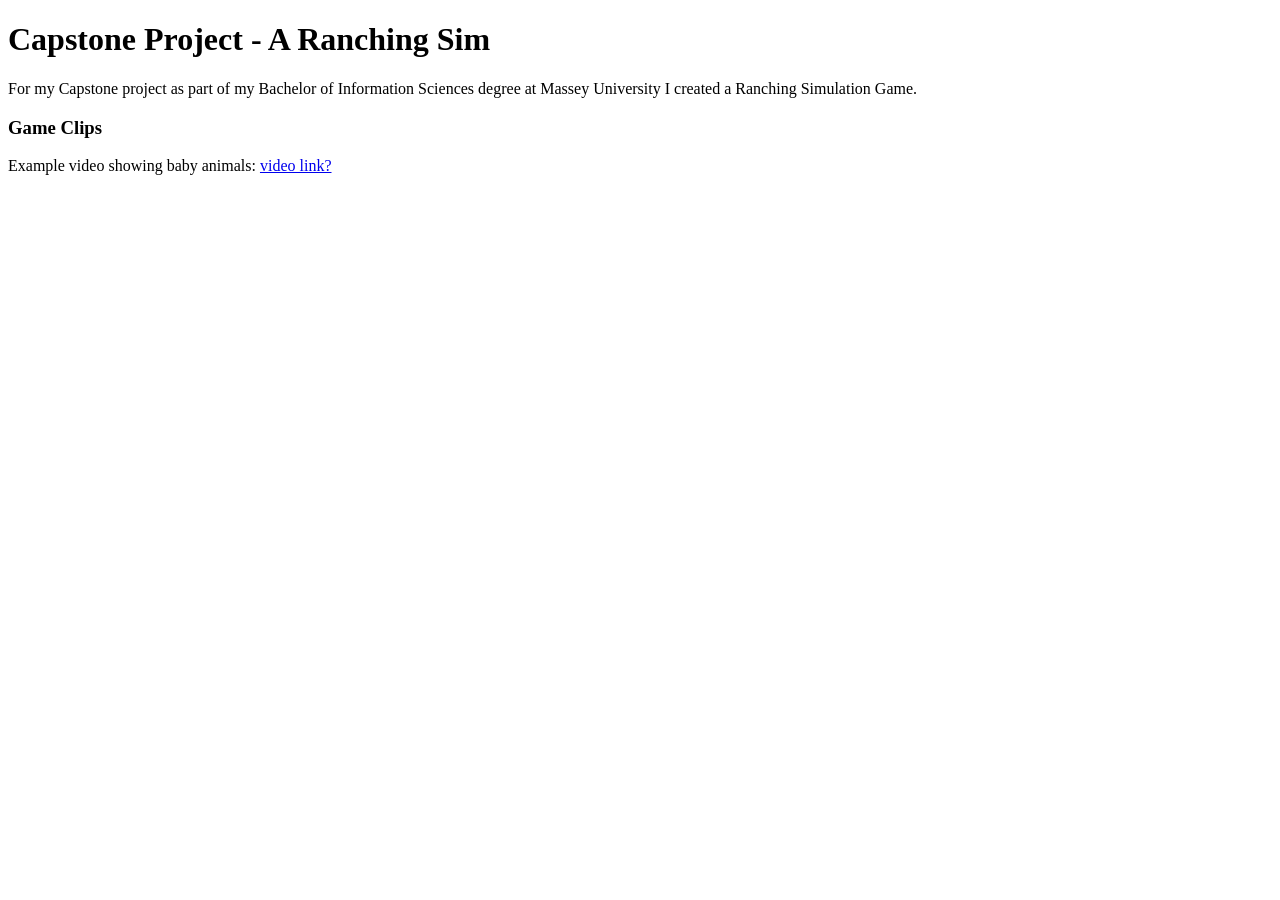
==== Capstone-RanchingSim.html @ f9436c3a "Testing adding a link" ====
<!DOCTYPE html>
<html lang="en">
<head>
    <meta charset="UTF-8">
    <meta name="viewport" content="width=device-width, initial-scale=1.0">
    <title>Capstone Project - A Ranching Sim</title>
</head>
<body>
    <h1>Capstone Project - A Ranching Sim</h1>
    <p>For my Capstone project as part of my 
        Bachelor of Information Sciences degree at Massey University
        I created a Ranching Simulation Game.  </p>
    <h3>Game Clips</h3>
    <p> Example video showing baby animals: <a href="https://drive.google.com/file/d/1G-b2vbbk_ObjiIbQFKlv5Zku76tSM7bR/view?usp=drive_link"> video link? </a></p>
</body>
</html>
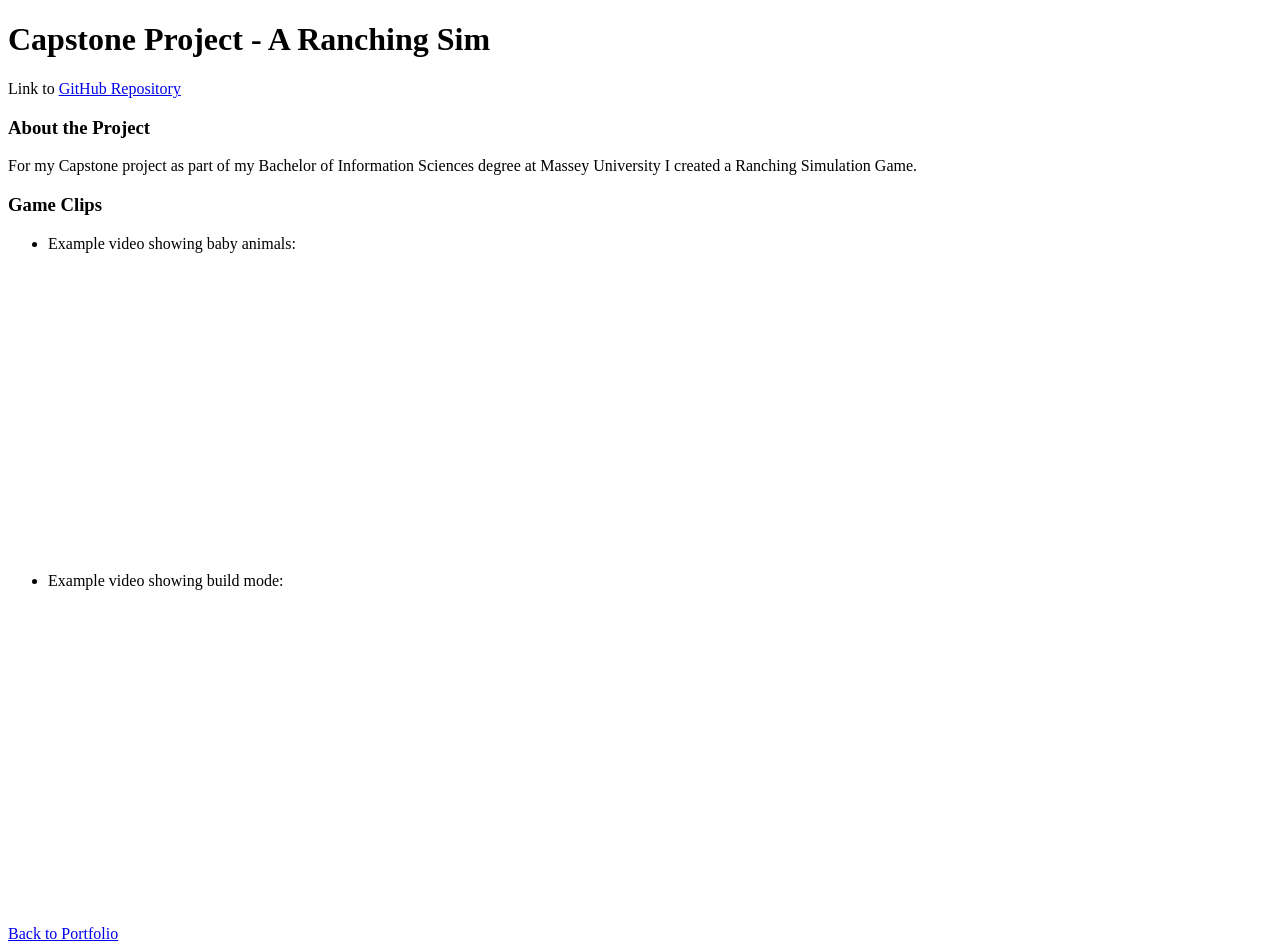
==== commit bb9182f0: "basic index system and videos" ====
--- a/Capstone-RanchingSim.html
+++ b/Capstone-RanchingSim.html
@@ -7,10 +7,36 @@
 </head>
 <body>
     <h1>Capstone Project - A Ranching Sim</h1>
+    <p>Link to <a href="https://github.com/Pixellette/Ranching-Sim-Game---2"> GitHub Repository </a></p>
+    <h3>About the Project</h3>
     <p>For my Capstone project as part of my 
         Bachelor of Information Sciences degree at Massey University
-        I created a Ranching Simulation Game.  </p>
+        I created a Ranching Simulation Game.  
+    </p>
     <h3>Game Clips</h3>
-    <p> Example video showing baby animals: <a href="https://drive.google.com/file/d/1G-b2vbbk_ObjiIbQFKlv5Zku76tSM7bR/view?usp=drive_link"> video link? </a></p>
+    <ul>
+        <li>
+            Example video showing baby animals:<br>
+            <iframe 
+                width="560" height="315" 
+                src="https://www.youtube.com/embed/ShkFyBb6iUI?si=mEIR7mvQXvgBIXtl" 
+                title="YouTube video player" frameborder="0" 
+                allow="accelerometer; autoplay; clipboard-write; encrypted-media; gyroscope; picture-in-picture; web-share" 
+                referrerpolicy="strict-origin-when-cross-origin" 
+                allowfullscreen>
+            </iframe>
+        </li>
+        <li>Example video showing build mode: <br>
+            <iframe width="560" height="315" 
+            src="https://www.youtube.com/embed/Whe-SfJbLc4?si=7JWBfk_OSJV-5MwG" 
+            title="YouTube video player" frameborder="0" 
+            allow="accelerometer; autoplay; clipboard-write; encrypted-media; gyroscope; picture-in-picture; web-share" 
+            referrerpolicy="strict-origin-when-cross-origin" 
+            allowfullscreen>
+            </iframe>
+        </li>
+    </ul>
+
+    <a href="index.html">Back to Portfolio</a>
 </body>
 </html>
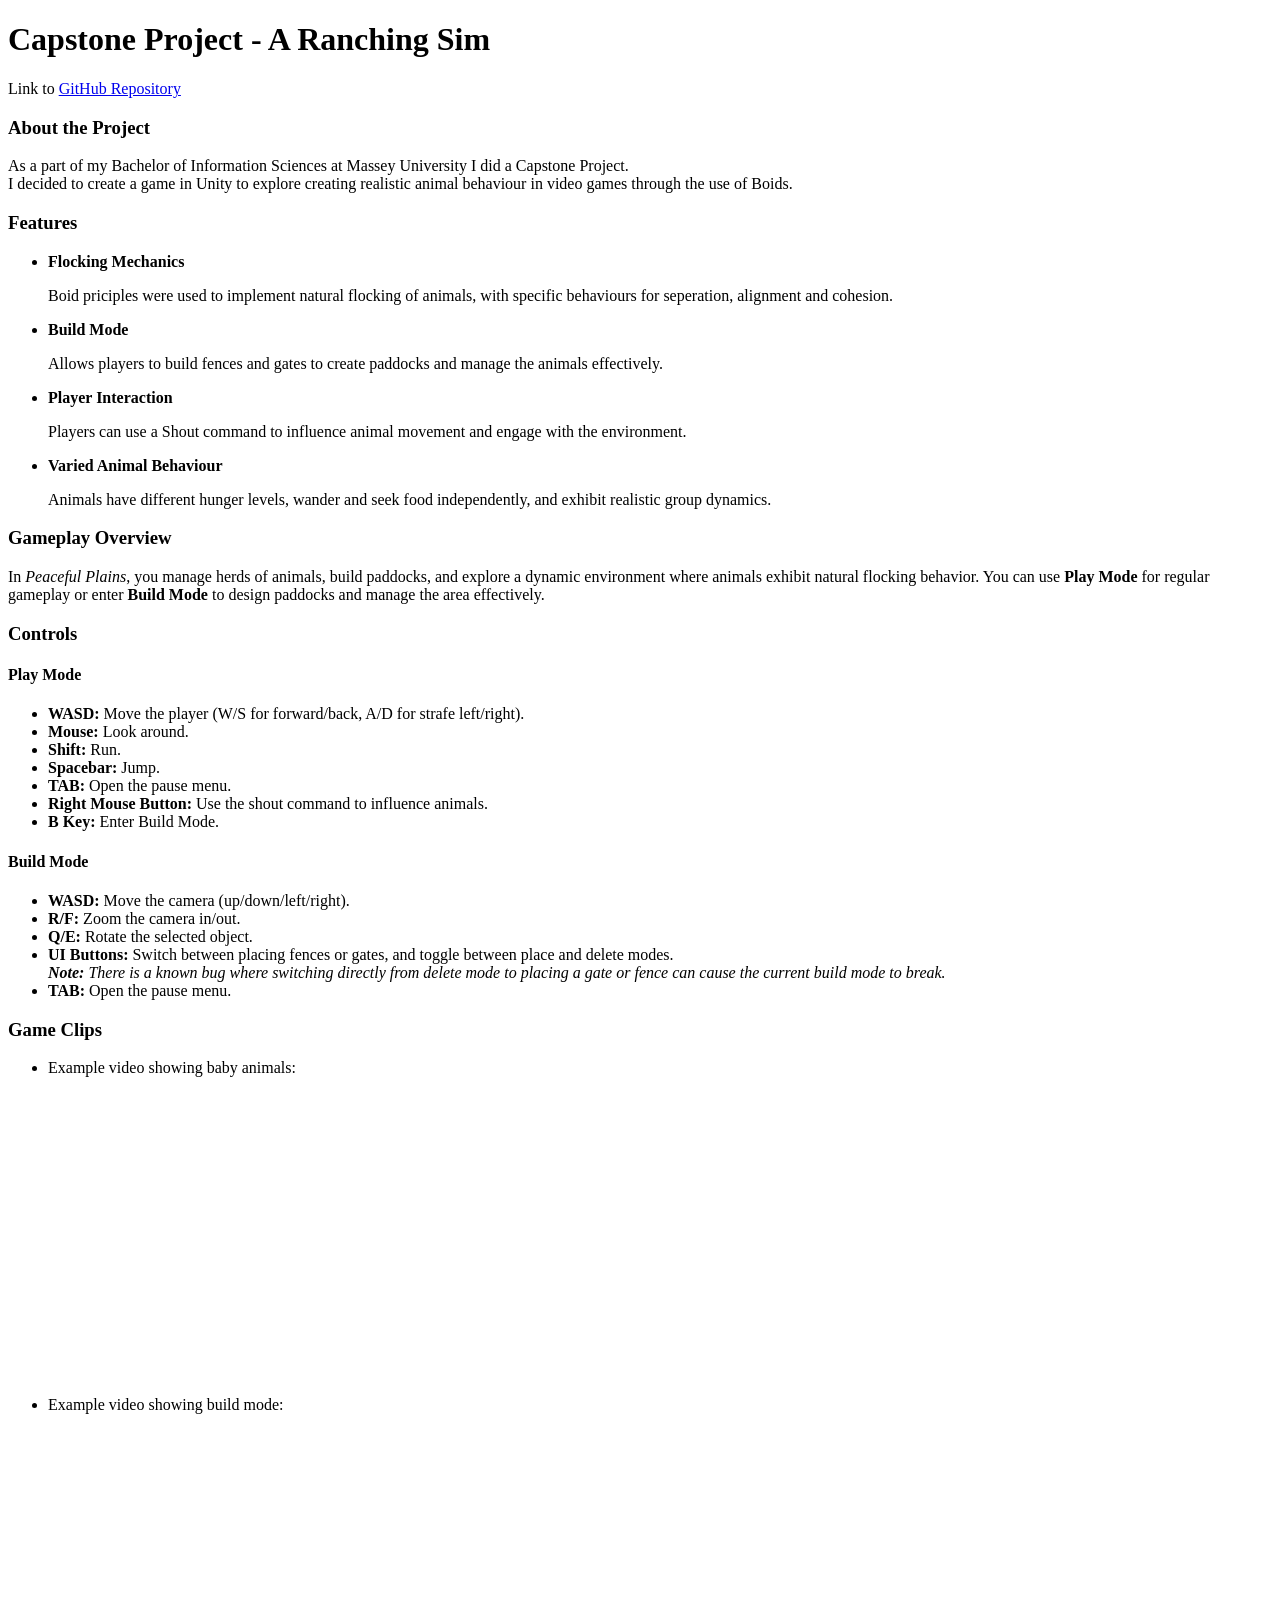
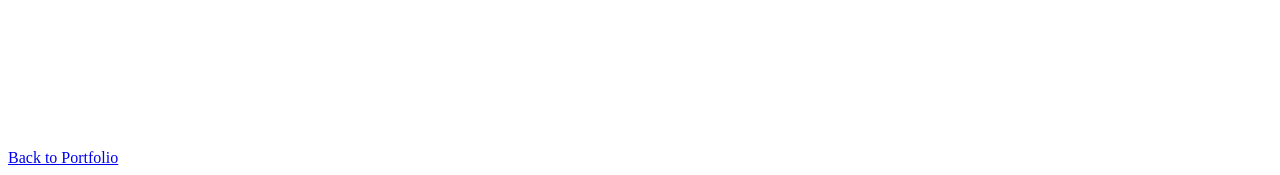
==== commit 1ec59746: "Fleshed out capstone page a bit" ====
--- a/Capstone-RanchingSim.html
+++ b/Capstone-RanchingSim.html
@@ -9,10 +9,65 @@
     <h1>Capstone Project - A Ranching Sim</h1>
     <p>Link to <a href="https://github.com/Pixellette/Ranching-Sim-Game---2"> GitHub Repository </a></p>
     <h3>About the Project</h3>
-    <p>For my Capstone project as part of my 
-        Bachelor of Information Sciences degree at Massey University
-        I created a Ranching Simulation Game.  
+    <p>
+        As a part of my Bachelor of Information Sciences at Massey University I did a Capstone Project. <br>
+        I decided to create a game in Unity to explore creating realistic animal behaviour
+        in video games through the use of Boids.
     </p>
+    <h3>Features</h3>
+    <ul>
+        <li>
+            <b>Flocking Mechanics</b>
+            <p>Boid priciples were used to implement natural flocking of animals, 
+                with specific behaviours for seperation, alignment and cohesion. 
+            </p>
+        </li>
+        <li>
+            <b>Build Mode</b>
+            <p>Allows players to build fences and gates to create paddocks and manage the animals effectively.</p>
+        </li>
+        <li>
+            <b>Player Interaction</b>
+            <p>Players can use a Shout command to influence animal movement and engage with the environment.</p>
+        </li>
+        <li>
+            <b>Varied Animal Behaviour</b>
+            <p>Animals have different hunger levels, wander and seek food independently, and exhibit realistic group dynamics.</p>
+        </li>
+    </ul>
+
+    <h3>Gameplay Overview</h3>
+    <p>
+        In <i>Peaceful Plains</i>, you manage herds of animals, 
+        build paddocks, and explore a dynamic environment where animals 
+        exhibit natural flocking behavior. 
+        You can use <b>Play Mode</b> for regular gameplay or enter 
+        <b>Build Mode</b> to design paddocks and manage the area effectively.
+    </p>
+
+    <h3>Controls</h3>
+    <h4>Play Mode</h4>
+    <ul>
+        <li>
+            <b>WASD:</b> Move the player (W/S for forward/back, A/D for strafe left/right).
+        </li>
+        <li><b>Mouse:</b> Look around.</li>
+        <li><b>Shift:</b> Run.</li>
+        <li><b>Spacebar:</b> Jump.</li>
+        <li><b>TAB:</b> Open the pause menu.</li>
+        <li><b>Right Mouse Button:</b> Use the shout command to influence animals.</li>
+        <li><b>B Key:</b> Enter Build Mode.</li>
+    </ul>
+    <h4>Build Mode</h4>
+    <ul>
+        <li><b>WASD:</b> Move the camera (up/down/left/right).</li>
+        <li><b>R/F:</b> Zoom the camera in/out.</li>
+        <li><b>Q/E:</b> Rotate the selected object.</li>
+        <li><b>UI Buttons:</b> Switch between placing fences or gates, and toggle between place and delete modes.
+            <br><i><b>Note:</b> There is a known bug where switching directly from delete mode to placing a gate or fence can cause the current build mode to break.</i></li>
+        <li><b>TAB:</b> Open the pause menu.</li>
+    </ul>
+
     <h3>Game Clips</h3>
     <ul>
         <li>
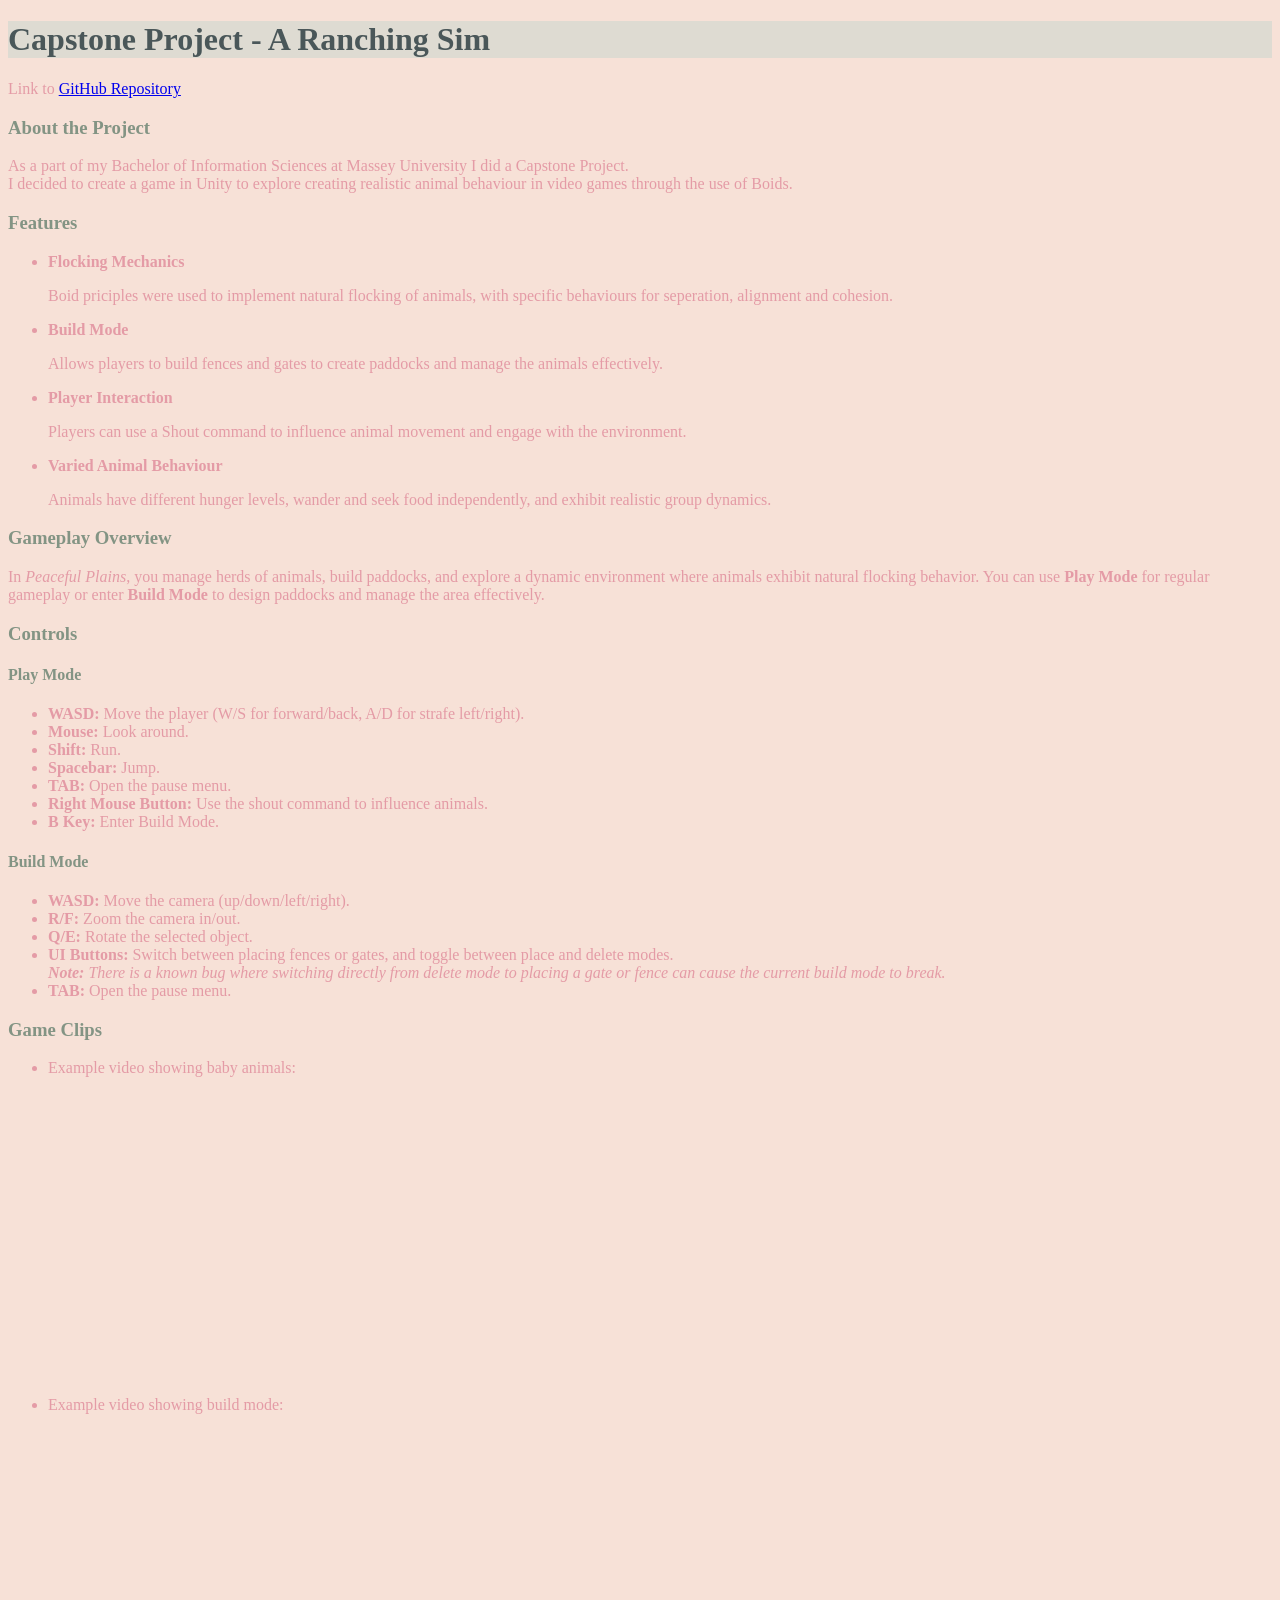
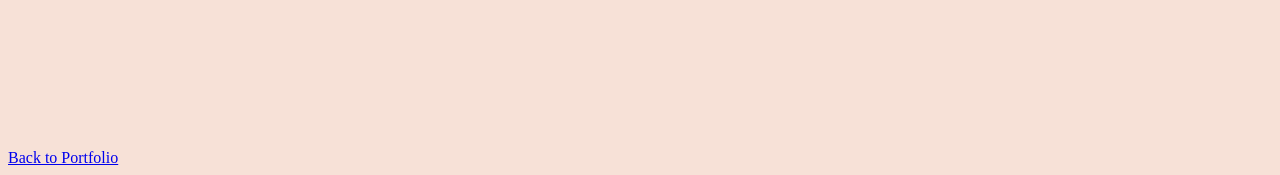
==== commit 6d7ac4f6: "Simple CSS added" ====
--- a/Capstone-RanchingSim.html
+++ b/Capstone-RanchingSim.html
@@ -3,6 +3,7 @@
 <head>
     <meta charset="UTF-8">
     <meta name="viewport" content="width=device-width, initial-scale=1.0">
+    <link href="styles.css" rel="stylesheet" />
     <title>Capstone Project - A Ranching Sim</title>
 </head>
 <body>
--- a/styles.css
+++ b/styles.css
@@ -0,0 +1,11 @@
+body{
+    background-color: #f7e1d7;
+    color:#e49ba6;
+}
+h1{
+    color: #4a5759;
+    background-color:  #dedbd2;
+}
+h2,h3, h4, h5, h6{
+    color: #839484;
+}
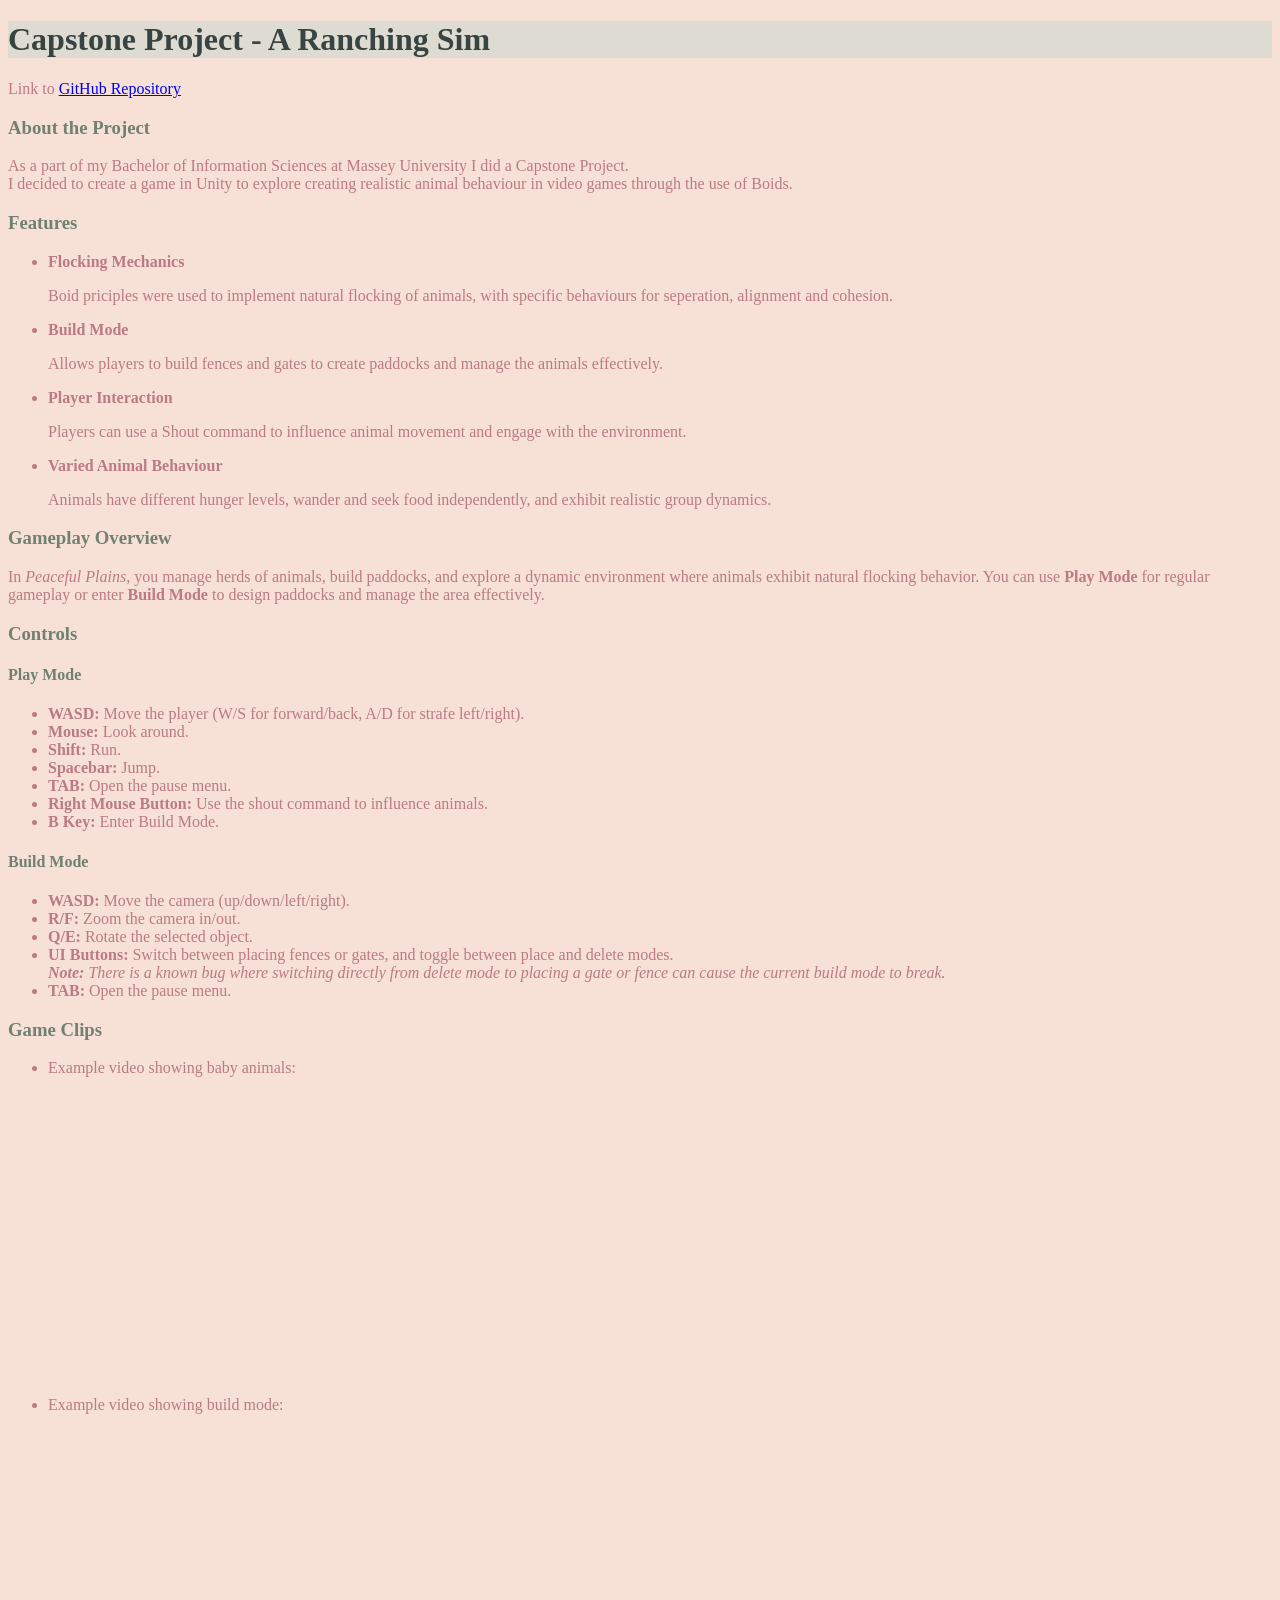
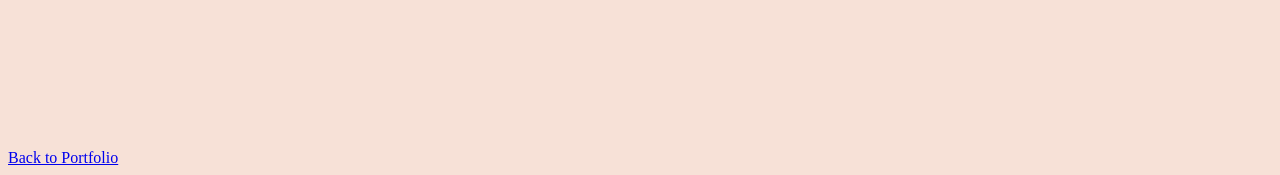
==== commit 70e9673a: "Mild colour improvements to CSS" ====
--- a/Capstone-RanchingSim.html
+++ b/Capstone-RanchingSim.html
@@ -3,7 +3,7 @@
 <head>
     <meta charset="UTF-8">
     <meta name="viewport" content="width=device-width, initial-scale=1.0">
-    <link href="styles.css" rel="stylesheet" />
+    <link href="/styles.css" rel="stylesheet" />
     <title>Capstone Project - A Ranching Sim</title>
 </head>
 <body>
@@ -93,6 +93,6 @@
         </li>
     </ul>
 
-    <a href="index.html">Back to Portfolio</a>
+    <a href="/index.html">Back to Portfolio</a>
 </body>
 </html>
--- a/styles.css
+++ b/styles.css
@@ -1,11 +1,11 @@
 body{
     background-color: #f7e1d7;
-    color:#e49ba6;
+    color:#bb7a84;
 }
 h1{
-    color: #4a5759;
+    color: #374442;
     background-color:  #dedbd2;
 }
 h2,h3, h4, h5, h6{
-    color: #839484;
+    color: #708071;
 }
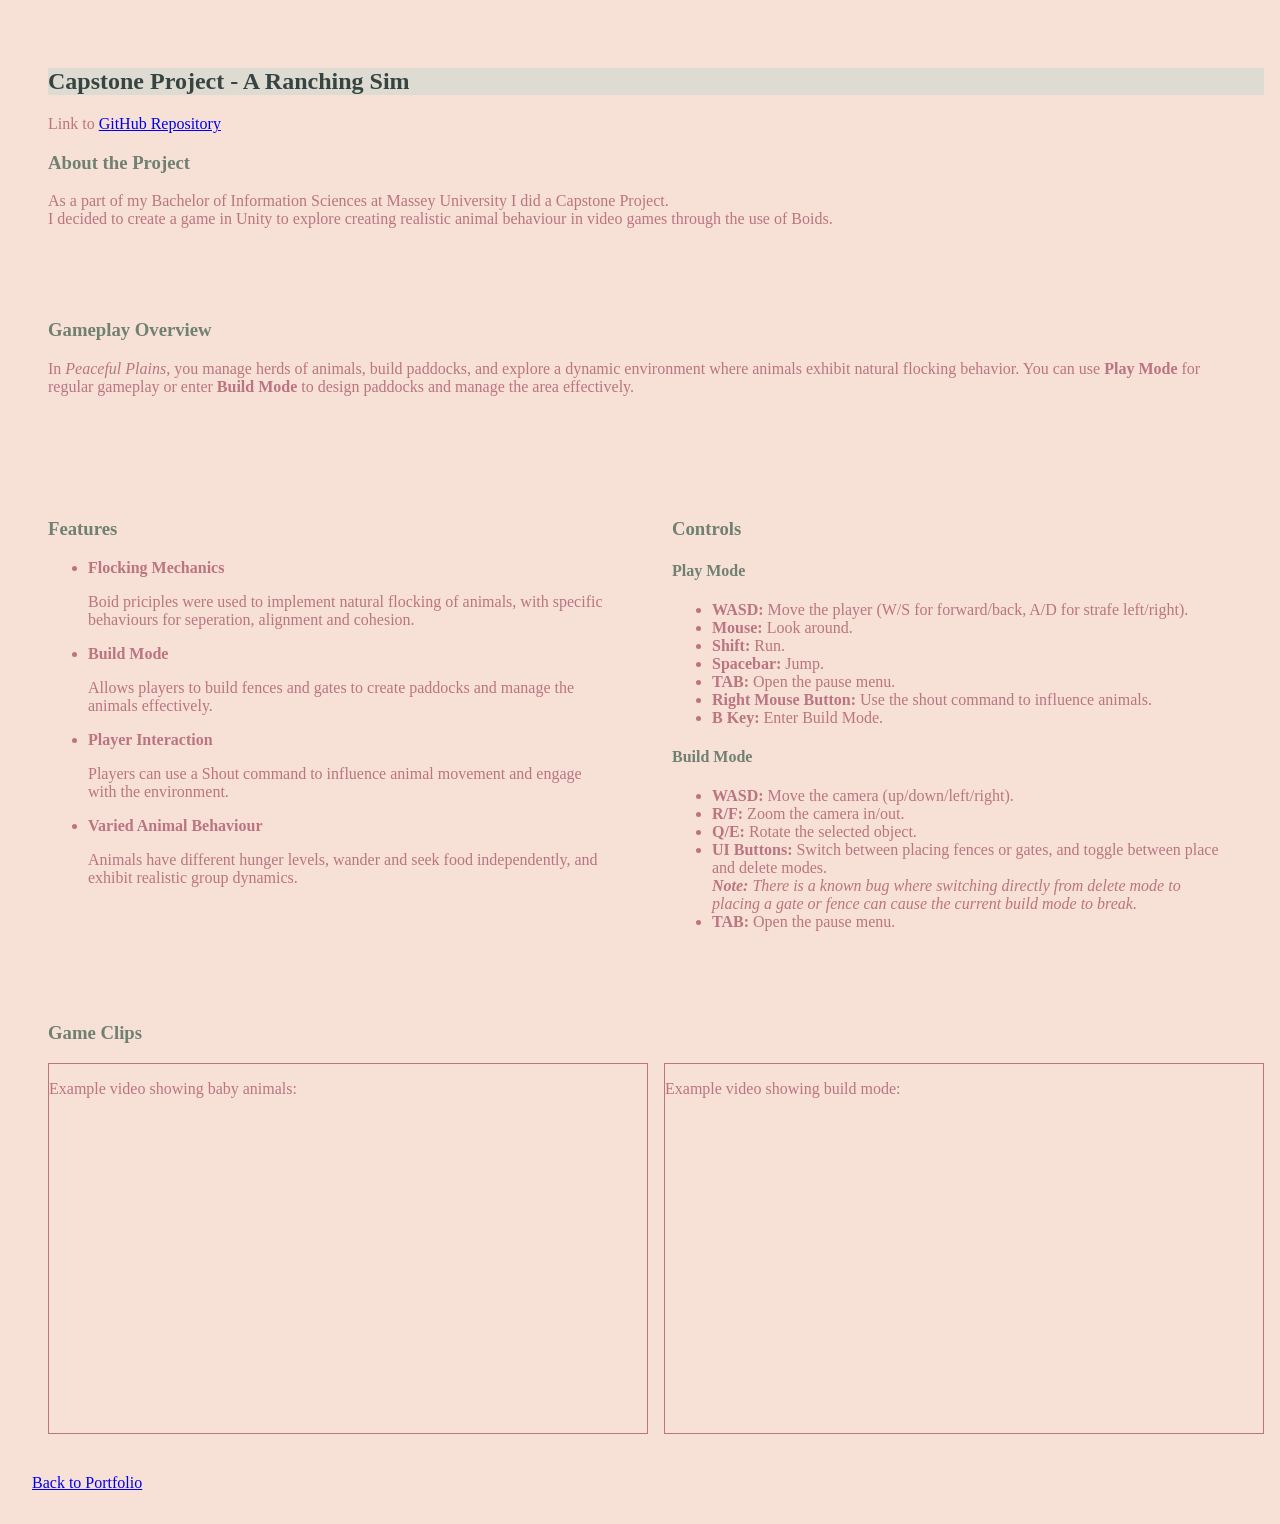
==== commit dacbd94d: "Layout created" ====
--- a/Capstone-RanchingSim.html
+++ b/Capstone-RanchingSim.html
@@ -3,96 +3,119 @@
 <head>
     <meta charset="UTF-8">
     <meta name="viewport" content="width=device-width, initial-scale=1.0">
-    <link href="/styles.css" rel="stylesheet" />
+    <link href="./styles/theme.css" rel="stylesheet" />
+    <link href="./styles/project.css" rel="stylesheet" />
     <title>Capstone Project - A Ranching Sim</title>
 </head>
 <body>
-    <h1>Capstone Project - A Ranching Sim</h1>
-    <p>Link to <a href="https://github.com/Pixellette/Ranching-Sim-Game---2"> GitHub Repository </a></p>
-    <h3>About the Project</h3>
-    <p>
-        As a part of my Bachelor of Information Sciences at Massey University I did a Capstone Project. <br>
-        I decided to create a game in Unity to explore creating realistic animal behaviour
-        in video games through the use of Boids.
-    </p>
-    <h3>Features</h3>
-    <ul>
-        <li>
-            <b>Flocking Mechanics</b>
-            <p>Boid priciples were used to implement natural flocking of animals, 
-                with specific behaviours for seperation, alignment and cohesion. 
+    <!-- Core Project Info -->
+    <section class="core-proj-info">
+        <h1>Capstone Project - A Ranching Sim</h1>
+        <p>Link to <a href="https://github.com/Pixellette/Ranching-Sim-Game---2"> GitHub Repository </a></p>
+        <h3>About the Project</h3>
+        <p>
+            As a part of my Bachelor of Information Sciences at Massey University I did a Capstone Project. <br>
+            I decided to create a game in Unity to explore creating realistic animal behaviour
+            in video games through the use of Boids.
+        </p>
+    </section>
+
+    <!-- Middle Section:Project Features and Functionality -->
+    <div class="project-middle">
+
+        <!-- Gameplay -->
+        <section class="gameplay">
+            <h3>Gameplay Overview</h3>
+            <p>
+                In <i>Peaceful Plains</i>, you manage herds of animals, 
+                build paddocks, and explore a dynamic environment where animals 
+                exhibit natural flocking behavior. 
+                You can use <b>Play Mode</b> for regular gameplay or enter 
+                <b>Build Mode</b> to design paddocks and manage the area effectively.
             </p>
-        </li>
-        <li>
-            <b>Build Mode</b>
-            <p>Allows players to build fences and gates to create paddocks and manage the animals effectively.</p>
-        </li>
-        <li>
-            <b>Player Interaction</b>
-            <p>Players can use a Shout command to influence animal movement and engage with the environment.</p>
-        </li>
-        <li>
-            <b>Varied Animal Behaviour</b>
-            <p>Animals have different hunger levels, wander and seek food independently, and exhibit realistic group dynamics.</p>
-        </li>
-    </ul>
+        </section>
 
-    <h3>Gameplay Overview</h3>
-    <p>
-        In <i>Peaceful Plains</i>, you manage herds of animals, 
-        build paddocks, and explore a dynamic environment where animals 
-        exhibit natural flocking behavior. 
-        You can use <b>Play Mode</b> for regular gameplay or enter 
-        <b>Build Mode</b> to design paddocks and manage the area effectively.
-    </p>
+        <!-- Project Features -->
+        <section class="proj-features">
+            <h3>Features</h3>
+            <ul>
+                <li>
+                    <b>Flocking Mechanics</b>
+                    <p>Boid priciples were used to implement natural flocking of animals, 
+                        with specific behaviours for seperation, alignment and cohesion. 
+                    </p>
+                </li>
+                <li>
+                    <b>Build Mode</b>
+                    <p>Allows players to build fences and gates to create paddocks and manage the animals effectively.</p>
+                </li>
+                <li>
+                    <b>Player Interaction</b>
+                    <p>Players can use a Shout command to influence animal movement and engage with the environment.</p>
+                </li>
+                <li>
+                    <b>Varied Animal Behaviour</b>
+                    <p>Animals have different hunger levels, wander and seek food independently, and exhibit realistic group dynamics.</p>
+                </li>
+            </ul>
+        </section>
 
-    <h3>Controls</h3>
-    <h4>Play Mode</h4>
-    <ul>
-        <li>
-            <b>WASD:</b> Move the player (W/S for forward/back, A/D for strafe left/right).
-        </li>
-        <li><b>Mouse:</b> Look around.</li>
-        <li><b>Shift:</b> Run.</li>
-        <li><b>Spacebar:</b> Jump.</li>
-        <li><b>TAB:</b> Open the pause menu.</li>
-        <li><b>Right Mouse Button:</b> Use the shout command to influence animals.</li>
-        <li><b>B Key:</b> Enter Build Mode.</li>
-    </ul>
-    <h4>Build Mode</h4>
-    <ul>
-        <li><b>WASD:</b> Move the camera (up/down/left/right).</li>
-        <li><b>R/F:</b> Zoom the camera in/out.</li>
-        <li><b>Q/E:</b> Rotate the selected object.</li>
-        <li><b>UI Buttons:</b> Switch between placing fences or gates, and toggle between place and delete modes.
-            <br><i><b>Note:</b> There is a known bug where switching directly from delete mode to placing a gate or fence can cause the current build mode to break.</i></li>
-        <li><b>TAB:</b> Open the pause menu.</li>
-    </ul>
+        <!-- Controls -->
+        <section class="Controls">
+            <h3>Controls</h3>
+            <h4>Play Mode</h4>
+            <ul>
+                <li>
+                    <b>WASD:</b> Move the player (W/S for forward/back, A/D for strafe left/right).
+                </li>
+                <li><b>Mouse:</b> Look around.</li>
+                <li><b>Shift:</b> Run.</li>
+                <li><b>Spacebar:</b> Jump.</li>
+                <li><b>TAB:</b> Open the pause menu.</li>
+                <li><b>Right Mouse Button:</b> Use the shout command to influence animals.</li>
+                <li><b>B Key:</b> Enter Build Mode.</li>
+            </ul>
+            <h4>Build Mode</h4>
+            <ul>
+                <li><b>WASD:</b> Move the camera (up/down/left/right).</li>
+                <li><b>R/F:</b> Zoom the camera in/out.</li>
+                <li><b>Q/E:</b> Rotate the selected object.</li>
+                <li><b>UI Buttons:</b> Switch between placing fences or gates, and toggle between place and delete modes.
+                    <br><i><b>Note:</b> There is a known bug where switching directly from delete mode to placing a gate or fence can cause the current build mode to break.</i></li>
+                <li><b>TAB:</b> Open the pause menu.</li>
+            </ul>
+        </section>
+    </div>
 
-    <h3>Game Clips</h3>
-    <ul>
-        <li>
-            Example video showing baby animals:<br>
-            <iframe 
-                width="560" height="315" 
-                src="https://www.youtube.com/embed/ShkFyBb6iUI?si=mEIR7mvQXvgBIXtl" 
-                title="YouTube video player" frameborder="0" 
-                allow="accelerometer; autoplay; clipboard-write; encrypted-media; gyroscope; picture-in-picture; web-share" 
-                referrerpolicy="strict-origin-when-cross-origin" 
-                allowfullscreen>
-            </iframe>
-        </li>
-        <li>Example video showing build mode: <br>
-            <iframe width="560" height="315" 
-            src="https://www.youtube.com/embed/Whe-SfJbLc4?si=7JWBfk_OSJV-5MwG" 
-            title="YouTube video player" frameborder="0" 
-            allow="accelerometer; autoplay; clipboard-write; encrypted-media; gyroscope; picture-in-picture; web-share" 
-            referrerpolicy="strict-origin-when-cross-origin" 
-            allowfullscreen>
-            </iframe>
-        </li>
-    </ul>
+    <!-- Clips -->
+    <section class="game-clips">
+        <h3>Game Clips</h3>
+        <div class="clip-area">
+            <div class="clip-card">
+                <p>Example video showing baby animals:</p>
+                <iframe 
+                        width="560" height="315" 
+                        src="https://www.youtube.com/embed/ShkFyBb6iUI?si=mEIR7mvQXvgBIXtl" 
+                        title="YouTube video player" frameborder="0" 
+                        allow="accelerometer; autoplay; clipboard-write; encrypted-media; gyroscope; picture-in-picture; web-share" 
+                        referrerpolicy="strict-origin-when-cross-origin" 
+                        allowfullscreen>
+                </iframe>
+            </div>
 
-    <a href="/index.html">Back to Portfolio</a>
+            <div class="clip-card">
+                <p>Example video showing build mode:</p>
+                <iframe width="560" height="315" 
+                    src="https://www.youtube.com/embed/Whe-SfJbLc4?si=7JWBfk_OSJV-5MwG" 
+                    title="YouTube video player" frameborder="0" 
+                    allow="accelerometer; autoplay; clipboard-write; encrypted-media; gyroscope; picture-in-picture; web-share" 
+                    referrerpolicy="strict-origin-when-cross-origin" 
+                    allowfullscreen>
+                </iframe>
+            </div>
+        </div>
+    </section>
+
+    <a href="./index.html">Back to Portfolio</a>
 </body>
 </html>
--- a/styles/theme.css
+++ b/styles/theme.css
@@ -0,0 +1,12 @@
+body{
+    background-color: #f7e1d7;
+    color:#bb7480;
+}
+
+h1{
+    color: #374442;
+    background-color:  #dedbd2;
+}
+h2,h3, h4, h5, h6{
+    color: #708071;
+}
--- a/styles/project.css
+++ b/styles/project.css
@@ -0,0 +1,85 @@
+/* =====================
+    PAGE CONTAINER
+===================== */
+body{
+    margin:0;
+    padding: 2rem;
+}
+
+/* =====================
+GENERAL SECTION STYLE
+===================== */
+section{
+    padding: 1rem;
+    margin-bottom:1.5rem;
+}
+
+/* =====================
+PROJECT LAYOUT
+===================== */
+.core-proj-info{
+    width: 100%;
+}
+
+/* Two-column middle section */
+
+.project-middle {
+    display: grid;
+    grid-template-columns: repeat(2, minmax(0, 1fr));
+    gap: 2rem;
+    align-items: start;
+}
+
+.project-middle > section {
+    min-width: 0;
+}
+
+.project-middle > section:first-child:nth-child(odd) {
+    grid-column: 1 / -1;
+}
+
+/* Bottom section */
+
+.game-clips {
+    width: 100%;
+}
+
+.clip-area {
+    display: flex;
+    gap: 1rem;
+    flex-wrap: wrap;
+    width: 100%;
+}
+
+.clip-card {
+    border: 1px solid;
+    flex: 1 1 320px;
+    min-width: 280px;
+}
+
+/* =====================
+MEDIA
+===================== */
+
+iframe {
+    max-width: 100%;
+}
+
+img {
+    max-width: 100%;
+    height: auto;
+}
+
+/* =====================
+MOBILE
+===================== */
+
+@media (max-width: 768px) {
+    .project-middle {
+        grid-template-columns: 1fr;
+    }
+
+    .project-middle > section:first-child:nth-child(odd) {
+        grid-column: auto;
+    }
+}
